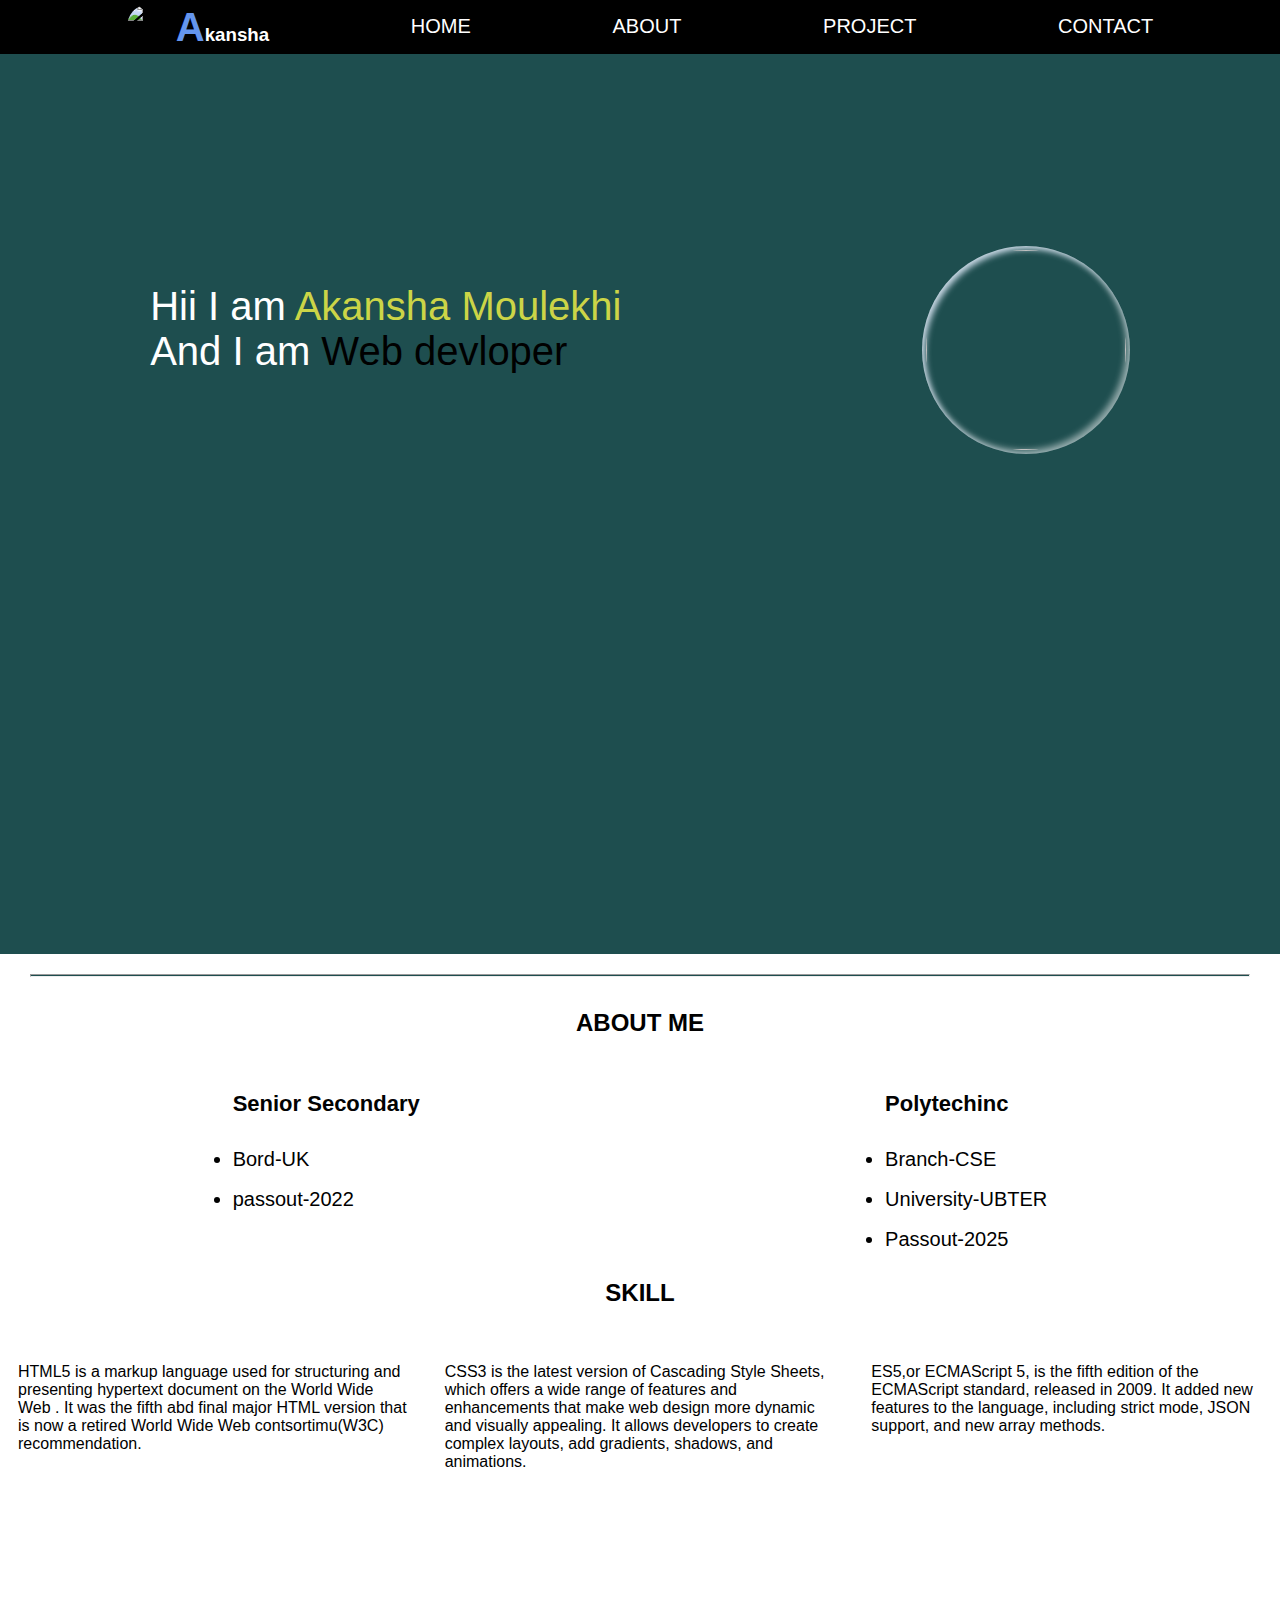
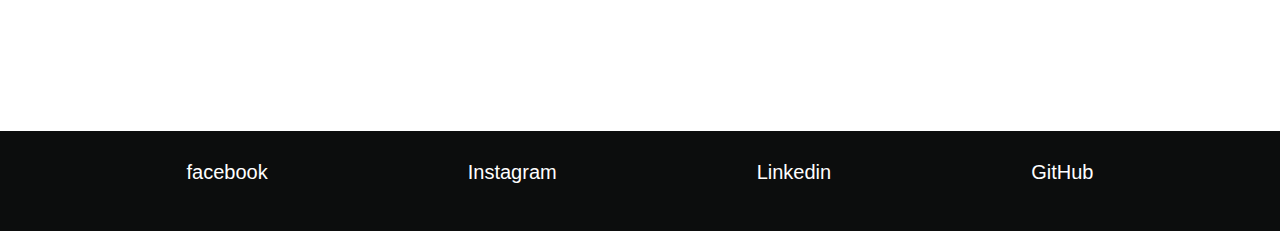
==== index.html @ c4d29d1a "Add files via upload" ====
<!DOCTYPE html>
<html lang="en">
<head>
    <meta charset="UTF-8">
    <meta name="viewport" content="width=device-width, initial-scale=1.0">
    <title>Document</title>
    <link rel="stylesheet" href="style.css">
    <link rel="stylesheet" href="https://cdnjs.cloudflare.com/ajax/libs/font-awesome/4.7.0/css/font-awesome.min.css">
</head>
<body>

    <div class="nav">
        <div class="img">
            <img src="img/WhatsApp Image 2025-01-15 at 11.24.39_8a95acec.jpg" alt="pro">
            <h3>Akansha</h3>
        </div>
       
       <a href="https://www.w3schools.com/css/css3_shadows_box.asp">HOME</a>
       <a href="https ://www.w3schools.com/css/css3_shadows_box.asp">ABOUT</a>
       <a href="http://127.0.0.1:5500/index2.html">PROJECT</a>
       <a href="https://www.w3schools.com/css/css3_shadows_box.asp">CONTACT</a>

    </div>
   <div class="main">
        <div class="leftsection">
            Hii I am <span class="intro">Akansha Moulekhi</span><br>
        And I am <span class="pashion">Web devloper</span> 
        </div>
        <div class="rightsection">
            <img src="img/WhatsApp Image 2025-01-15 at 11.24.39_8a95acec.jpg" alt="">
        </div>
    </div>
   <hr>
   <h4>ABOUT ME</h4>
   <div class="about">
    <div class="left">
        <p class="study"> Senior Secondary</p>
        <li>Bord-UK</li>
        <li>passout-2022</li>


    </div>
    <div class="right">
        <p class="study">Polytechinc</p>
        <li>Branch-CSE</li>
        <li>University-UBTER</li>
        <li>Passout-2025</li>
    </div>
   </div>
    <!-- <hr> -->
   <H2>SKILL</H2>

    <div class="skill">
       <div class="html">
       <img src="img/html logo.png" alt="">
      <div class="text"> HTML5 is a markup language used for structuring and presenting hypertext document on the World Wide Web . It  was the fifth abd final major HTML version that is now a retired World Wide Web contsortimu(W3C) recommendation.</div>
       </div>
       <div class="html">
        <img src="img/css logo.png" alt="">
       <div class="text">CSS3 is the latest version of Cascading Style Sheets, which offers a wide range of features and enhancements that make web design more dynamic and visually appealing. It allows developers to create complex layouts, add gradients, shadows, and animations.</div>
         </div>
       <div class="html">
        <img src="img/js logo.jpeg" alt="">
      <div class="text"> ES5,or ECMAScript 5, is the fifth edition of the ECMAScript standard, released in 2009. It added new features to the language, including strict mode, JSON support, and new array methods.</div>
 </div>
    </div>

   <footer>
    <a href="">facebook</a >
    <a href="https://www.instagram.com/akansha_moulekhi/">Instagram</a>
    <a href="https://www.linkedin.com/in/akanksha-moulekhi-702463347">Linkedin</a>
    <a href="https://github.com/Akansha206"> GitHub</a>
   </footer>

</body>
</html>
---- style.css ----
body{
    font-family: Verdana, Geneva, Tahoma, sans-serif;
    margin: 0;
    /* background-color: rgb(30, 78, 79); */
}

.nav {
    background-color:black;
    display: flex;
    justify-content: space-evenly;
    gap: 15px;
    height: 54px;
    

}

 .nav h3{
   margin: auto;
   color: white;


}
.nav a {
    text-decoration: none;
    font-size: 20px;
    color:white;
    padding-top: 15px;
}
.nav a:hover{
    color:rgb(94, 207, 207) ;
    transform: scale(1.1);
    cursor: pointer;
}
.img img {
    border-radius: 50%;
   height: 45px;
   margin-top: 5px;
}
.img {
    display: flex;
    gap: 10px;
}
h3::first-letter{
    color: cornflowerblue;
    font-size: 40px;
    
}
.main{
    background-color: rgb(30, 78, 79);
    display: flex;
    justify-content: space-around;
    height: 100vh;

}
.leftsection{
    color: white;
    font-size: 40px;
    /* font-weight: 1000; */
   padding-top: 18%;
    /* text-shadow: 2px 2px 4px #000000; */
}
.rightsection img{
border-radius: 50%;
height: 100%;
width: 200px;
padding: 4px;
box-shadow: rgb(204, 219, 232) 3px 3px 6px 0px inset, rgba(255, 255, 255, 0.5) -3px -3px 6px 1px inset;
   
}
.rightsection:hover{
    transform: scale(1.2);
    cursor: pointer;

}

.rightsection{
    height: 200px;
   padding-top: 15%;
}
.intro{
    color: rgb(204, 213, 71);
}
.pashion{
    color:black;
}
hr{
    background-color: rgb(30, 78, 79);
    margin: 20px 30px ;
    height: 1px;
}
.skill{
    display: flex;
    justify-content: center;
}
.html{
    /* background-color: rgb(28, 54, 54); */
    height: 400px;
    border: 2px solid white;
    width: 430px;
    text-align: center;
    color:black;
}
H2{
    text-align: center;
    color:black;
    
}
.html img{
    height:200px ;
    padding: 5px;
    border-radius:50%;
}
.about{
    display: flex;
    justify-content: space-around;
    

}
h4{
    text-align: center;
    color:black;
    font-size:x-large;
}

.text{
    text-align: left;
    padding: 16px;
}
.study{
    font-size: 22px;
    font-weight: 600;
    color: rgb(2, 2, 2);
}
li{
    color:black;
    font-size: 20px;
    line-height: 40px;
}
footer{
    background-color: rgb(12, 13, 13);
    height: 100px;
    display: flex;
    justify-content: center;
    gap:200px;
}
footer a{
    color: white;
    text-decoration: none;
    padding-top: 30px;
    font-size: 20px;
}
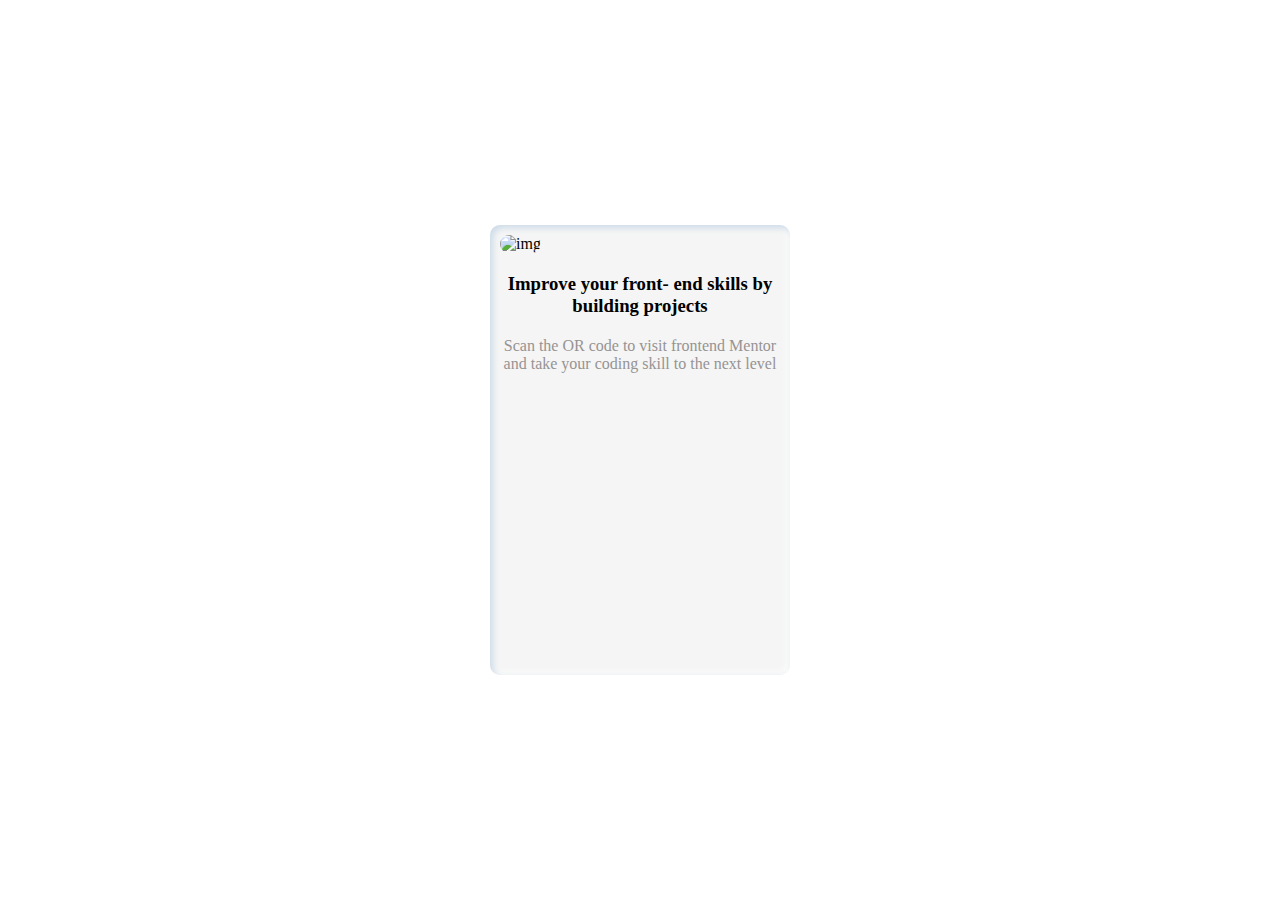
==== commit afa734c9: "Add files via upload" ====
--- a/index.html
+++ b/index.html
@@ -5,72 +5,15 @@
     <meta name="viewport" content="width=device-width, initial-scale=1.0">
     <title>Document</title>
     <link rel="stylesheet" href="style.css">
-    <link rel="stylesheet" href="https://cdnjs.cloudflare.com/ajax/libs/font-awesome/4.7.0/css/font-awesome.min.css">
 </head>
 <body>
-
-    <div class="nav">
-        <div class="img">
-            <img src="img/WhatsApp Image 2025-01-15 at 11.24.39_8a95acec.jpg" alt="pro">
-            <h3>Akansha</h3>
+    <div class="code">
+        <div class="qr-img">
+            <img src="/img/image-qr-code.png" alt="img">
         </div>
-       
-       <a href="https://www.w3schools.com/css/css3_shadows_box.asp">HOME</a>
-       <a href="https ://www.w3schools.com/css/css3_shadows_box.asp">ABOUT</a>
-       <a href="http://127.0.0.1:5500/index2.html">PROJECT</a>
-       <a href="https://www.w3schools.com/css/css3_shadows_box.asp">CONTACT</a>
-
+       <h3> Improve your front- end skills by building projects</h3>
+       <p> Scan the OR code to visit frontend Mentor and take your coding skill to the next level</p>  
     </div>
-   <div class="main">
-        <div class="leftsection">
-            Hii I am <span class="intro">Akansha Moulekhi</span><br>
-        And I am <span class="pashion">Web devloper</span> 
-        </div>
-        <div class="rightsection">
-            <img src="img/WhatsApp Image 2025-01-15 at 11.24.39_8a95acec.jpg" alt="">
-        </div>
-    </div>
-   <hr>
-   <h4>ABOUT ME</h4>
-   <div class="about">
-    <div class="left">
-        <p class="study"> Senior Secondary</p>
-        <li>Bord-UK</li>
-        <li>passout-2022</li>
-
-
-    </div>
-    <div class="right">
-        <p class="study">Polytechinc</p>
-        <li>Branch-CSE</li>
-        <li>University-UBTER</li>
-        <li>Passout-2025</li>
-    </div>
-   </div>
-    <!-- <hr> -->
-   <H2>SKILL</H2>
-
-    <div class="skill">
-       <div class="html">
-       <img src="img/html logo.png" alt="">
-      <div class="text"> HTML5 is a markup language used for structuring and presenting hypertext document on the World Wide Web . It  was the fifth abd final major HTML version that is now a retired World Wide Web contsortimu(W3C) recommendation.</div>
-       </div>
-       <div class="html">
-        <img src="img/css logo.png" alt="">
-       <div class="text">CSS3 is the latest version of Cascading Style Sheets, which offers a wide range of features and enhancements that make web design more dynamic and visually appealing. It allows developers to create complex layouts, add gradients, shadows, and animations.</div>
-         </div>
-       <div class="html">
-        <img src="img/js logo.jpeg" alt="">
-      <div class="text"> ES5,or ECMAScript 5, is the fifth edition of the ECMAScript standard, released in 2009. It added new features to the language, including strict mode, JSON support, and new array methods.</div>
- </div>
-    </div>
-
-   <footer>
-    <a href="">facebook</a >
-    <a href="https://www.instagram.com/akansha_moulekhi/">Instagram</a>
-    <a href="https://www.linkedin.com/in/akanksha-moulekhi-702463347">Linkedin</a>
-    <a href="https://github.com/Akansha206"> GitHub</a>
-   </footer>
-
+    
 </body>
 </html>--- a/style.css
+++ b/style.css
@@ -1,152 +1,40 @@
+body{
+    margin: 0;
+    padding: 0;
+    /* background-color: rgb(218, 218, 218); */
+}
+.code{
+    background-color:whitesmoke;
+    width: 300px;
+    height: 450px;
+    position: absolute;
+    margin: auto;
+    inset: 0;
+    border-radius: 10px;
+    box-shadow: rgb(204, 219, 232) 3px 3px 6px 0px inset, rgba(255, 255, 255, 0.5) -3px -3px 6px 1px inset;
+}
+.qr-img{
+    padding: 10px;
 
-body{
-    font-family: Verdana, Geneva, Tahoma, sans-serif;
+}
+.qr-img img{
+    width: 100%;
+    border-radius: 10px;
+}
+.code h3 {
+    padding: 10px;
     margin: 0;
-    /* background-color: rgb(30, 78, 79); */
-}
+    text-align: center;
+    font-weight: 900;
 
-.nav {
-    background-color:black;
-    display: flex;
-    justify-content: space-evenly;
-    gap: 15px;
-    height: 54px;
     
 
 }
+.code p{
+    color:rgb(150, 147, 147) ;
+    padding: 10px;
+    text-align: center;
+    margin: 0;
 
- .nav h3{
-   margin: auto;
-   color: white;
-
-
-}
-.nav a {
-    text-decoration: none;
-    font-size: 20px;
-    color:white;
-    padding-top: 15px;
-}
-.nav a:hover{
-    color:rgb(94, 207, 207) ;
-    transform: scale(1.1);
-    cursor: pointer;
-}
-.img img {
-    border-radius: 50%;
-   height: 45px;
-   margin-top: 5px;
-}
-.img {
-    display: flex;
-    gap: 10px;
-}
-h3::first-letter{
-    color: cornflowerblue;
-    font-size: 40px;
-    
-}
-.main{
-    background-color: rgb(30, 78, 79);
-    display: flex;
-    justify-content: space-around;
-    height: 100vh;
-
-}
-.leftsection{
-    color: white;
-    font-size: 40px;
-    /* font-weight: 1000; */
-   padding-top: 18%;
-    /* text-shadow: 2px 2px 4px #000000; */
-}
-.rightsection img{
-border-radius: 50%;
-height: 100%;
-width: 200px;
-padding: 4px;
-box-shadow: rgb(204, 219, 232) 3px 3px 6px 0px inset, rgba(255, 255, 255, 0.5) -3px -3px 6px 1px inset;
    
-}
-.rightsection:hover{
-    transform: scale(1.2);
-    cursor: pointer;
-
-}
-
-.rightsection{
-    height: 200px;
-   padding-top: 15%;
-}
-.intro{
-    color: rgb(204, 213, 71);
-}
-.pashion{
-    color:black;
-}
-hr{
-    background-color: rgb(30, 78, 79);
-    margin: 20px 30px ;
-    height: 1px;
-}
-.skill{
-    display: flex;
-    justify-content: center;
-}
-.html{
-    /* background-color: rgb(28, 54, 54); */
-    height: 400px;
-    border: 2px solid white;
-    width: 430px;
-    text-align: center;
-    color:black;
-}
-H2{
-    text-align: center;
-    color:black;
-    
-}
-.html img{
-    height:200px ;
-    padding: 5px;
-    border-radius:50%;
-}
-.about{
-    display: flex;
-    justify-content: space-around;
-    
-
-}
-h4{
-    text-align: center;
-    color:black;
-    font-size:x-large;
-}
-
-.text{
-    text-align: left;
-    padding: 16px;
-}
-.study{
-    font-size: 22px;
-    font-weight: 600;
-    color: rgb(2, 2, 2);
-}
-li{
-    color:black;
-    font-size: 20px;
-    line-height: 40px;
-}
-footer{
-    background-color: rgb(12, 13, 13);
-    height: 100px;
-    display: flex;
-    justify-content: center;
-    gap:200px;
-}
-footer a{
-    color: white;
-    text-decoration: none;
-    padding-top: 30px;
-    font-size: 20px;
-}
+}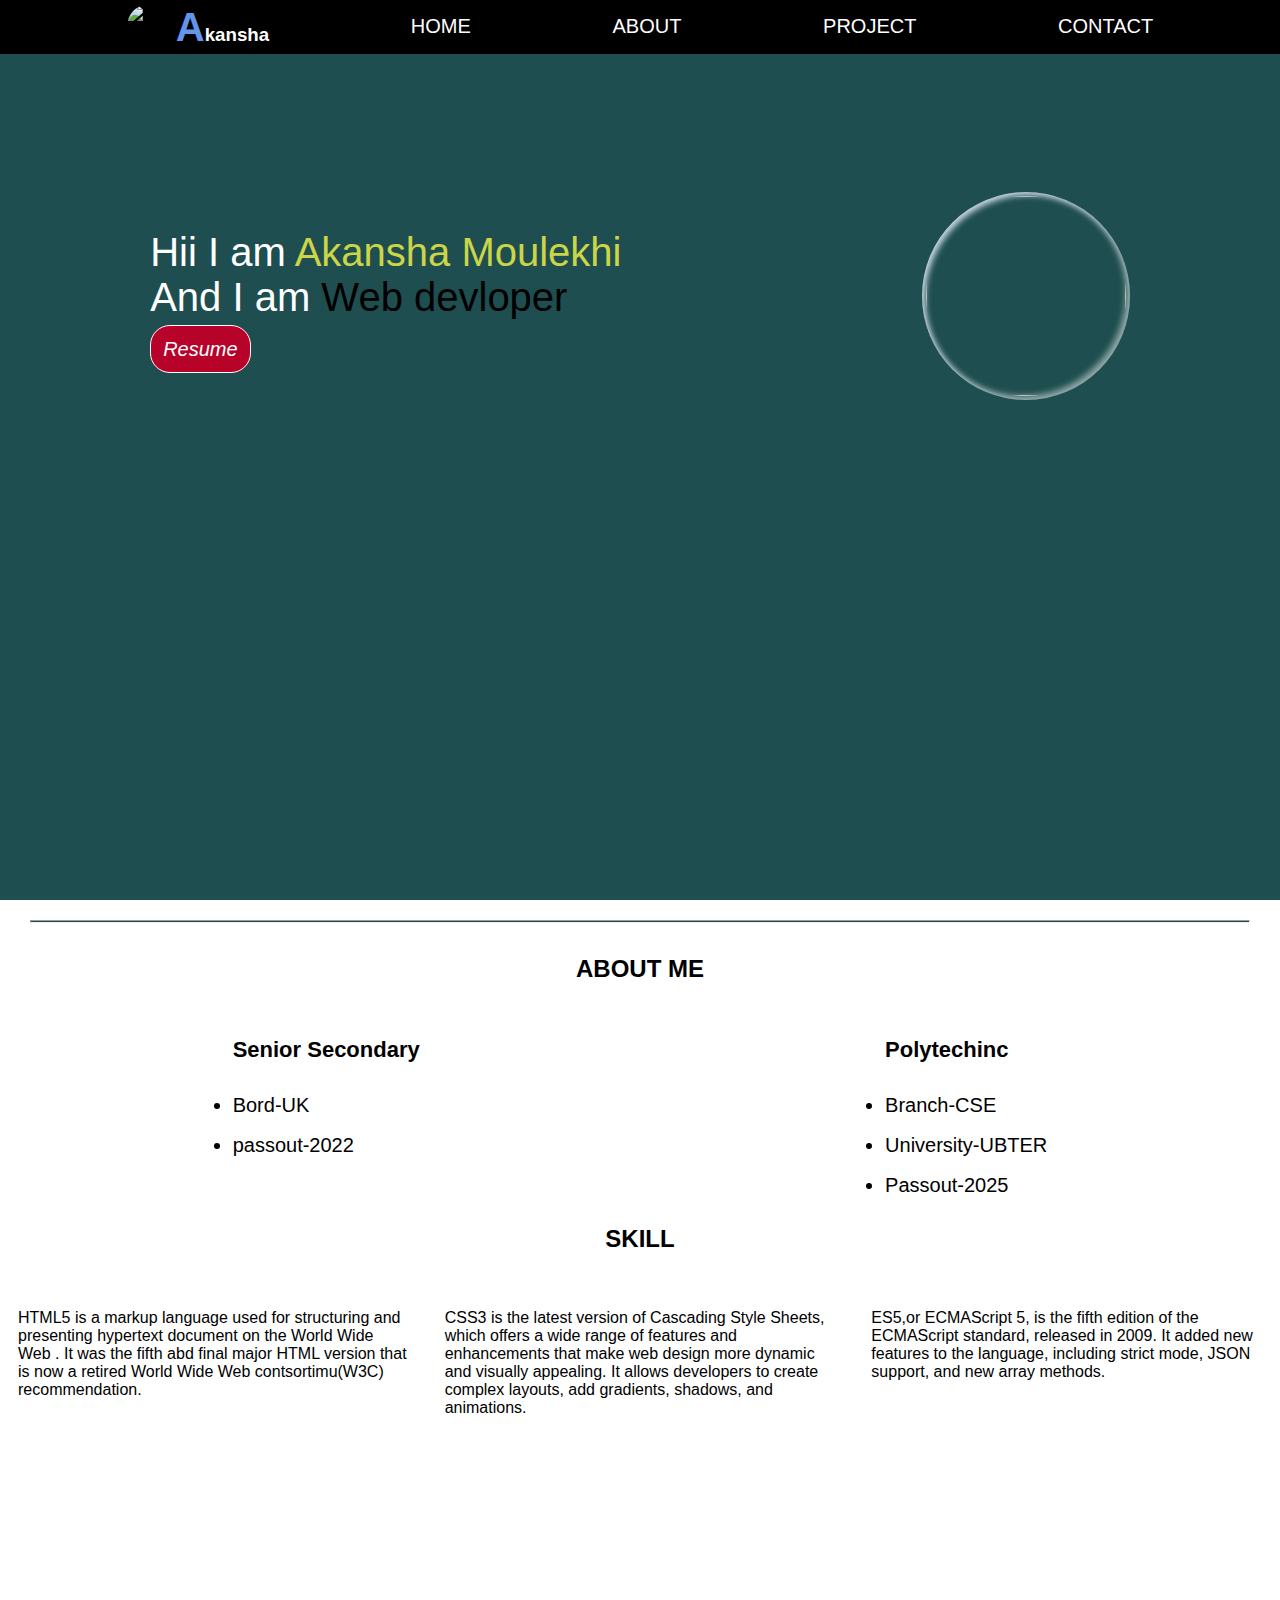
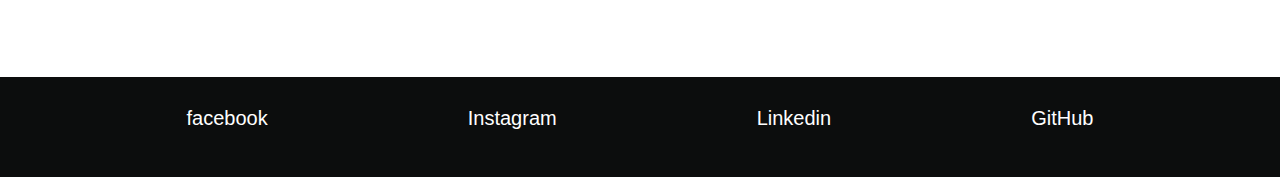
==== commit 5bb4d869: "Add files via upload" ====
--- a/index.html
+++ b/index.html
@@ -5,15 +5,74 @@
     <meta name="viewport" content="width=device-width, initial-scale=1.0">
     <title>Document</title>
     <link rel="stylesheet" href="style.css">
+    <link rel="stylesheet" href="https://cdnjs.cloudflare.com/ajax/libs/font-awesome/4.7.0/css/font-awesome.min.css">
 </head>
 <body>
-    <div class="code">
-        <div class="qr-img">
-            <img src="/img/image-qr-code.png" alt="img">
+
+    <div class="nav">
+        <div class="img">
+            <img src="img/WhatsApp Image 2025-01-15 at 11.24.39_8a95acec.jpg" alt="pro">
+            <h3>Akansha</h3>
         </div>
-       <h3> Improve your front- end skills by building projects</h3>
-       <p> Scan the OR code to visit frontend Mentor and take your coding skill to the next level</p>  
+       
+       <a href="https://www.w3schools.com/css/css3_shadows_box.asp">HOME</a>
+       <a href="https ://www.w3schools.com/css/css3_shadows_box.asp">ABOUT</a>
+       <a href="http://127.0.0.1:5500/index2.html">PROJECT</a>
+       <a href="https://www.w3schools.com/css/css3_shadows_box.asp">CONTACT</a>
+
     </div>
-    
+   <div class="main">
+        <div class="leftsection">
+            Hii I am <span class="intro">Akansha Moulekhi</span><br>
+        And I am <span class="pashion">Web devloper</span> <br>
+        <a href="resume/Akansha Moulekhi Resume.pdf"> Resume</a>
+        </div>
+
+        <div class="rightsection">
+            <img src="img/WhatsApp Image 2025-01-15 at 11.24.39_8a95acec.jpg" alt="">
+        </div>
+    </div>
+   <hr>
+   <h4>ABOUT ME</h4>
+   <div class="about">
+    <div class="left">
+        <p class="study"> Senior Secondary</p>
+        <li>Bord-UK</li>
+        <li>passout-2022</li>
+
+
+    </div>
+    <div class="right">
+        <p class="study">Polytechinc</p>
+        <li>Branch-CSE</li>
+        <li>University-UBTER</li>
+        <li>Passout-2025</li>
+    </div>
+   </div>
+    <!-- <hr> -->
+   <H2>SKILL</H2>
+
+    <div class="skill">
+       <div class="html">
+       <img src="img/html logo.png" alt="">
+      <div class="text"> HTML5 is a markup language used for structuring and presenting hypertext document on the World Wide Web . It  was the fifth abd final major HTML version that is now a retired World Wide Web contsortimu(W3C) recommendation.</div>
+       </div>
+       <div class="html">
+        <img src="img/css logo.png" alt="">
+       <div class="text">CSS3 is the latest version of Cascading Style Sheets, which offers a wide range of features and enhancements that make web design more dynamic and visually appealing. It allows developers to create complex layouts, add gradients, shadows, and animations.</div>
+         </div>
+       <div class="html">
+        <img src="img/js logo.jpeg" alt="">
+      <div class="text"> ES5,or ECMAScript 5, is the fifth edition of the ECMAScript standard, released in 2009. It added new features to the language, including strict mode, JSON support, and new array methods.</div>
+ </div>
+    </div>
+
+   <footer>
+    <a href="">facebook</a >
+    <a href="https://www.instagram.com/akansha_moulekhi/">Instagram</a>
+    <a href="https://www.linkedin.com/in/akanksha-moulekhi-702463347">Linkedin</a>
+    <a href="https://github.com/Akansha206"> GitHub</a>
+   </footer>
+
 </body>
 </html>--- a/style.css
+++ b/style.css
@@ -1,40 +1,171 @@
+
 body{
+    font-family: Verdana, Geneva, Tahoma, sans-serif;
     margin: 0;
-    padding: 0;
-    /* background-color: rgb(218, 218, 218); */
+    /* background-color: rgb(30, 78, 79); */
 }
-.code{
-    background-color:whitesmoke;
-    width: 300px;
-    height: 450px;
-    position: absolute;
-    margin: auto;
-    inset: 0;
-    border-radius: 10px;
-    box-shadow: rgb(204, 219, 232) 3px 3px 6px 0px inset, rgba(255, 255, 255, 0.5) -3px -3px 6px 1px inset;
-}
-.qr-img{
-    padding: 10px;
+
+.nav {
+    background-color:black;
+    display: flex;
+    justify-content: space-evenly;
+    gap: 15px;
+    height: 54px;
+    position: fixed;        
+    width: 100%;
 
 }
-.qr-img img{
-    width: 100%;
-    border-radius: 10px;
+
+ .nav h3{
+   margin: auto;
+   color: white;
+
+
 }
-.code h3 {
-    padding: 10px;
-    margin: 0;
+.nav a {
+    text-decoration: none;
+    font-size: 20px;
+    color:white;
+    padding-top: 15px;
+}
+.nav a:hover{
+    color:rgb(94, 207, 207) ;
+    transform: scale(1.1);
+    cursor: pointer;
+}
+.img img {
+    border-radius: 50%;
+   height: 45px;
+   margin-top: 5px;
+}
+.img {
+    display: flex;
+    gap: 10px;
+}
+h3::first-letter{
+    color: cornflowerblue;
+    font-size: 40px;
+    
+}
+.main{
+    background-color: rgb(30, 78, 79);
+    display: flex;
+    justify-content: space-around;
+    height: 100vh;
+
+}
+.main a {
+    text-decoration: none;
+     font-size: 20px;
+     font-style: italic;
+     border: 1px solid white;
+     color: white;
+     background-color: rgb(183, 3, 42);
+     border-radius: 20px;
+     margin-top: 10px;
+     padding: 12px;
+
+}
+.main a:hover{
+    color: rgb(62, 128, 128);
+    cursor: pointer;
+    transform:scale(1.1);
+}
+
+.leftsection{
+    color: white;
+    font-size: 40px;
+    /* font-weight: 1000; */
+   padding-top: 18%;
+    /* text-shadow: 2px 2px 4px #000000; */
+}
+.rightsection img{
+border-radius: 50%;
+height: 100%;
+width: 200px;
+padding: 4px;
+box-shadow: rgb(204, 219, 232) 3px 3px 6px 0px inset, rgba(255, 255, 255, 0.5) -3px -3px 6px 1px inset;
+   
+}
+.rightsection:hover{
+    transform: scale(1.2);
+    cursor: pointer;
+
+}
+
+.rightsection{
+    height: 200px;
+   padding-top: 15%;
+}
+.intro{
+    color: rgb(204, 213, 71);
+}
+.pashion{
+    color:black;
+}
+hr{
+    background-color: rgb(30, 78, 79);
+    margin: 20px 30px ;
+    height: 1px;
+}
+.skill{
+    display: flex;
+    justify-content: center;
+}
+.html{
+    /* background-color: rgb(28, 54, 54); */
+    height: 400px;
+    border: 2px solid white;
+    width: 430px;
     text-align: center;
-    font-weight: 900;
-
+    color:black;
+}
+H2{
+    text-align: center;
+    color:black;
+    
+}
+.html img{
+    height:200px ;
+    padding: 5px;
+    border-radius:50%;
+}
+.about{
+    display: flex;
+    justify-content: space-around;
     
 
 }
-.code p{
-    color:rgb(150, 147, 147) ;
-    padding: 10px;
+h4{
     text-align: center;
-    margin: 0;
+    color:black;
+    font-size:x-large;
+}
 
-   
-}+.text{
+    text-align: left;
+    padding: 16px;
+}
+.study{
+    font-size: 22px;
+    font-weight: 600;
+    color: rgb(2, 2, 2);
+}
+li{
+    color:black;
+    font-size: 20px;
+    line-height: 40px;
+}
+footer{
+    background-color: rgb(12, 13, 13);
+    height: 100px;
+    display: flex;
+    justify-content: center;
+    gap:200px;
+}
+footer a{
+    color: white;
+    text-decoration: none;
+    padding-top: 30px;
+    font-size: 20px;
+}
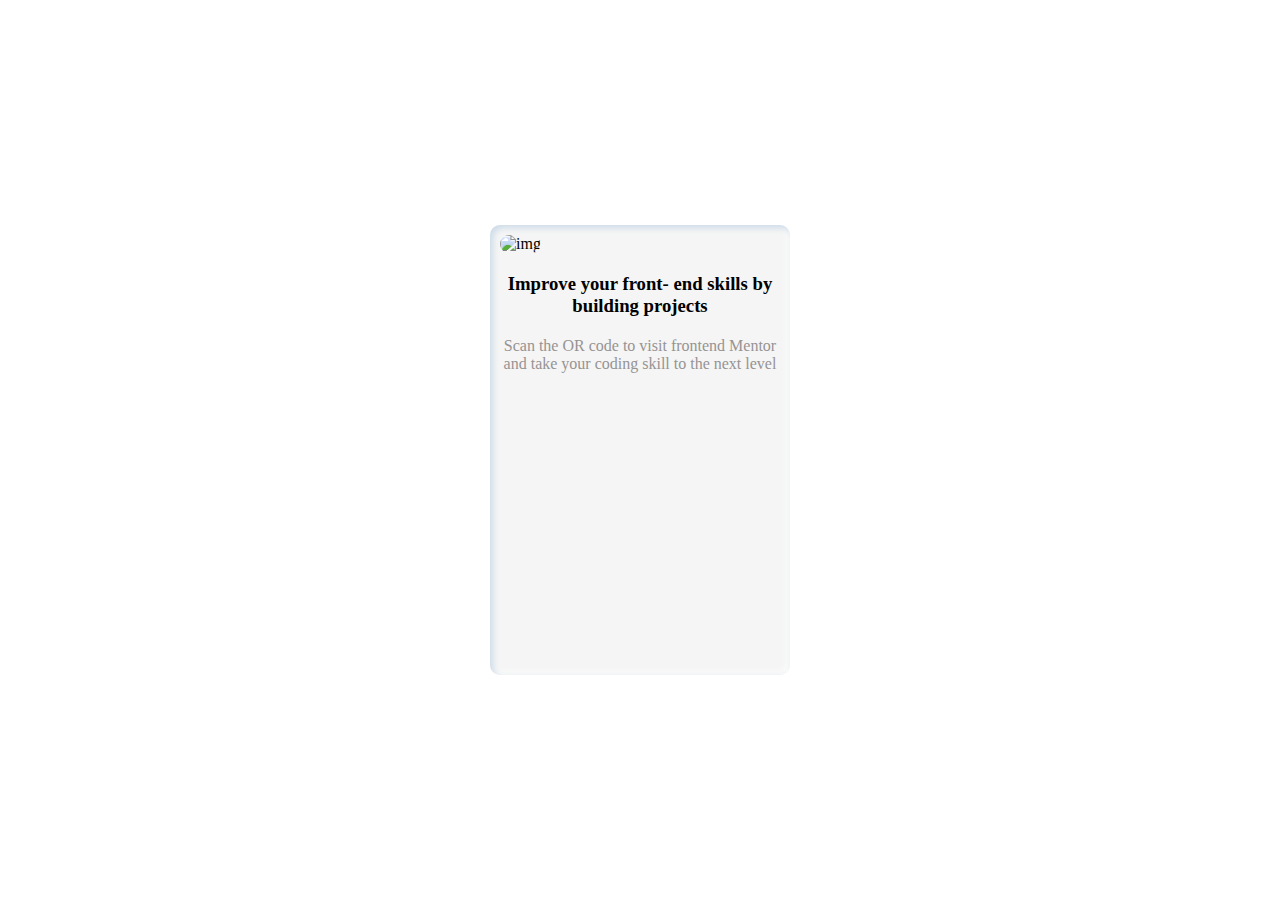
==== commit 7ddfb31b: "Add files via upload" ====
--- a/index.html
+++ b/index.html
@@ -5,74 +5,15 @@
     <meta name="viewport" content="width=device-width, initial-scale=1.0">
     <title>Document</title>
     <link rel="stylesheet" href="style.css">
-    <link rel="stylesheet" href="https://cdnjs.cloudflare.com/ajax/libs/font-awesome/4.7.0/css/font-awesome.min.css">
 </head>
 <body>
-
-    <div class="nav">
-        <div class="img">
-            <img src="img/WhatsApp Image 2025-01-15 at 11.24.39_8a95acec.jpg" alt="pro">
-            <h3>Akansha</h3>
+    <div class="code">
+        <div class="qr-img">
+            <img src="/img/image-qr-code.png" alt="img">
         </div>
-       
-       <a href="https://www.w3schools.com/css/css3_shadows_box.asp">HOME</a>
-       <a href="https ://www.w3schools.com/css/css3_shadows_box.asp">ABOUT</a>
-       <a href="http://127.0.0.1:5500/index2.html">PROJECT</a>
-       <a href="https://www.w3schools.com/css/css3_shadows_box.asp">CONTACT</a>
-
+       <h3> Improve your front- end skills by building projects</h3>
+       <p> Scan the OR code to visit frontend Mentor and take your coding skill to the next level</p>  
     </div>
-   <div class="main">
-        <div class="leftsection">
-            Hii I am <span class="intro">Akansha Moulekhi</span><br>
-        And I am <span class="pashion">Web devloper</span> <br>
-        <a href="resume/Akansha Moulekhi Resume.pdf"> Resume</a>
-        </div>
-
-        <div class="rightsection">
-            <img src="img/WhatsApp Image 2025-01-15 at 11.24.39_8a95acec.jpg" alt="">
-        </div>
-    </div>
-   <hr>
-   <h4>ABOUT ME</h4>
-   <div class="about">
-    <div class="left">
-        <p class="study"> Senior Secondary</p>
-        <li>Bord-UK</li>
-        <li>passout-2022</li>
-
-
-    </div>
-    <div class="right">
-        <p class="study">Polytechinc</p>
-        <li>Branch-CSE</li>
-        <li>University-UBTER</li>
-        <li>Passout-2025</li>
-    </div>
-   </div>
-    <!-- <hr> -->
-   <H2>SKILL</H2>
-
-    <div class="skill">
-       <div class="html">
-       <img src="img/html logo.png" alt="">
-      <div class="text"> HTML5 is a markup language used for structuring and presenting hypertext document on the World Wide Web . It  was the fifth abd final major HTML version that is now a retired World Wide Web contsortimu(W3C) recommendation.</div>
-       </div>
-       <div class="html">
-        <img src="img/css logo.png" alt="">
-       <div class="text">CSS3 is the latest version of Cascading Style Sheets, which offers a wide range of features and enhancements that make web design more dynamic and visually appealing. It allows developers to create complex layouts, add gradients, shadows, and animations.</div>
-         </div>
-       <div class="html">
-        <img src="img/js logo.jpeg" alt="">
-      <div class="text"> ES5,or ECMAScript 5, is the fifth edition of the ECMAScript standard, released in 2009. It added new features to the language, including strict mode, JSON support, and new array methods.</div>
- </div>
-    </div>
-
-   <footer>
-    <a href="">facebook</a >
-    <a href="https://www.instagram.com/akansha_moulekhi/">Instagram</a>
-    <a href="https://www.linkedin.com/in/akanksha-moulekhi-702463347">Linkedin</a>
-    <a href="https://github.com/Akansha206"> GitHub</a>
-   </footer>
-
+    
 </body>
 </html>--- a/style.css
+++ b/style.css
@@ -1,171 +1,40 @@
-
 body{
-    font-family: Verdana, Geneva, Tahoma, sans-serif;
     margin: 0;
-    /* background-color: rgb(30, 78, 79); */
+    padding: 0;
+    /* background-color: rgb(218, 218, 218); */
 }
-
-.nav {
-    background-color:black;
-    display: flex;
-    justify-content: space-evenly;
-    gap: 15px;
-    height: 54px;
-    position: fixed;        
-    width: 100%;
+.code{
+    background-color:whitesmoke;
+    width: 300px;
+    height: 450px;
+    position: absolute;
+    margin: auto;
+    inset: 0;
+    border-radius: 10px;
+    box-shadow: rgb(204, 219, 232) 3px 3px 6px 0px inset, rgba(255, 255, 255, 0.5) -3px -3px 6px 1px inset;
+}
+.qr-img{
+    padding: 10px;
 
 }
+.qr-img img{
+    width: 100%;
+    border-radius: 10px;
+}
+.code h3 {
+    padding: 10px;
+    margin: 0;
+    text-align: center;
+    font-weight: 900;
 
- .nav h3{
-   margin: auto;
-   color: white;
-
-
-}
-.nav a {
-    text-decoration: none;
-    font-size: 20px;
-    color:white;
-    padding-top: 15px;
-}
-.nav a:hover{
-    color:rgb(94, 207, 207) ;
-    transform: scale(1.1);
-    cursor: pointer;
-}
-.img img {
-    border-radius: 50%;
-   height: 45px;
-   margin-top: 5px;
-}
-.img {
-    display: flex;
-    gap: 10px;
-}
-h3::first-letter{
-    color: cornflowerblue;
-    font-size: 40px;
-    
-}
-.main{
-    background-color: rgb(30, 78, 79);
-    display: flex;
-    justify-content: space-around;
-    height: 100vh;
-
-}
-.main a {
-    text-decoration: none;
-     font-size: 20px;
-     font-style: italic;
-     border: 1px solid white;
-     color: white;
-     background-color: rgb(183, 3, 42);
-     border-radius: 20px;
-     margin-top: 10px;
-     padding: 12px;
-
-}
-.main a:hover{
-    color: rgb(62, 128, 128);
-    cursor: pointer;
-    transform:scale(1.1);
-}
-
-.leftsection{
-    color: white;
-    font-size: 40px;
-    /* font-weight: 1000; */
-   padding-top: 18%;
-    /* text-shadow: 2px 2px 4px #000000; */
-}
-.rightsection img{
-border-radius: 50%;
-height: 100%;
-width: 200px;
-padding: 4px;
-box-shadow: rgb(204, 219, 232) 3px 3px 6px 0px inset, rgba(255, 255, 255, 0.5) -3px -3px 6px 1px inset;
-   
-}
-.rightsection:hover{
-    transform: scale(1.2);
-    cursor: pointer;
-
-}
-
-.rightsection{
-    height: 200px;
-   padding-top: 15%;
-}
-.intro{
-    color: rgb(204, 213, 71);
-}
-.pashion{
-    color:black;
-}
-hr{
-    background-color: rgb(30, 78, 79);
-    margin: 20px 30px ;
-    height: 1px;
-}
-.skill{
-    display: flex;
-    justify-content: center;
-}
-.html{
-    /* background-color: rgb(28, 54, 54); */
-    height: 400px;
-    border: 2px solid white;
-    width: 430px;
-    text-align: center;
-    color:black;
-}
-H2{
-    text-align: center;
-    color:black;
-    
-}
-.html img{
-    height:200px ;
-    padding: 5px;
-    border-radius:50%;
-}
-.about{
-    display: flex;
-    justify-content: space-around;
     
 
 }
-h4{
+.code p{
+    color:rgb(150, 147, 147) ;
+    padding: 10px;
     text-align: center;
-    color:black;
-    font-size:x-large;
-}
+    margin: 0;
 
-.text{
-    text-align: left;
-    padding: 16px;
-}
-.study{
-    font-size: 22px;
-    font-weight: 600;
-    color: rgb(2, 2, 2);
-}
-li{
-    color:black;
-    font-size: 20px;
-    line-height: 40px;
-}
-footer{
-    background-color: rgb(12, 13, 13);
-    height: 100px;
-    display: flex;
-    justify-content: center;
-    gap:200px;
-}
-footer a{
-    color: white;
-    text-decoration: none;
-    padding-top: 30px;
-    font-size: 20px;
-}
+   
+}